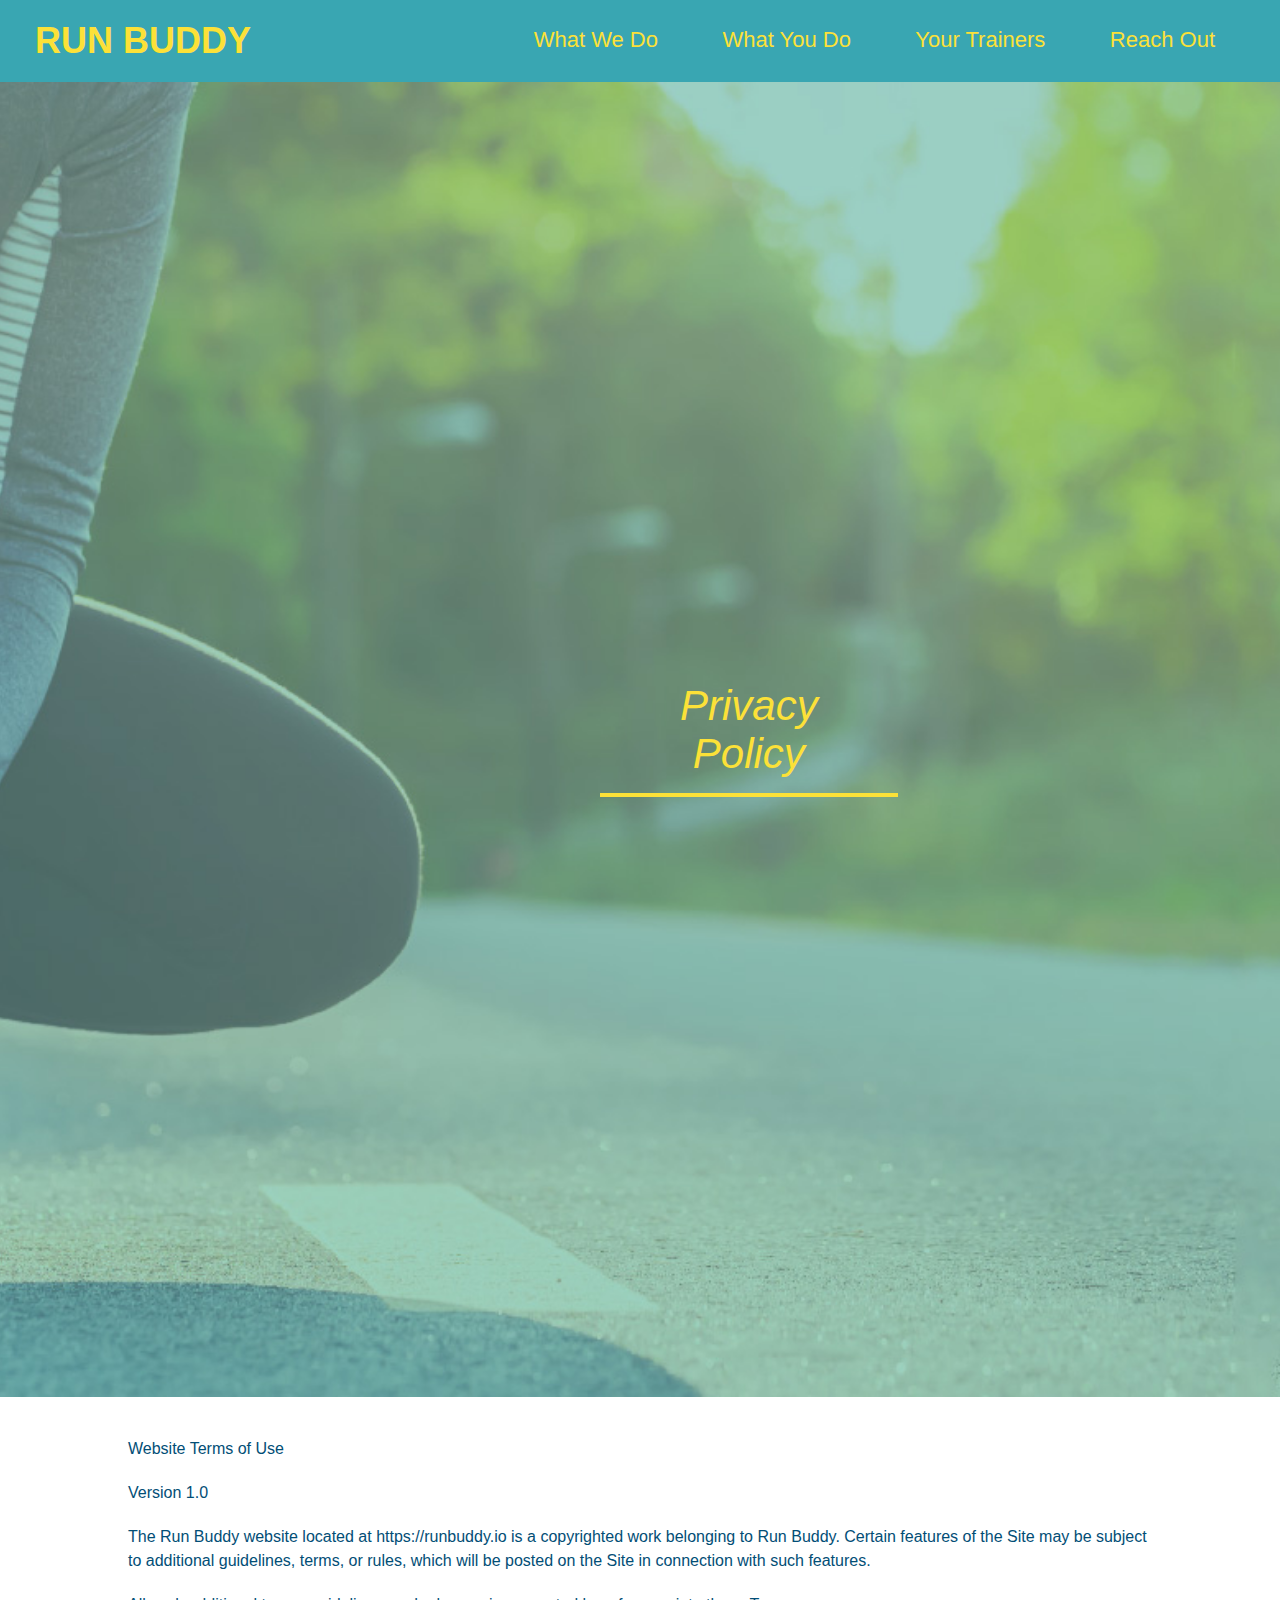
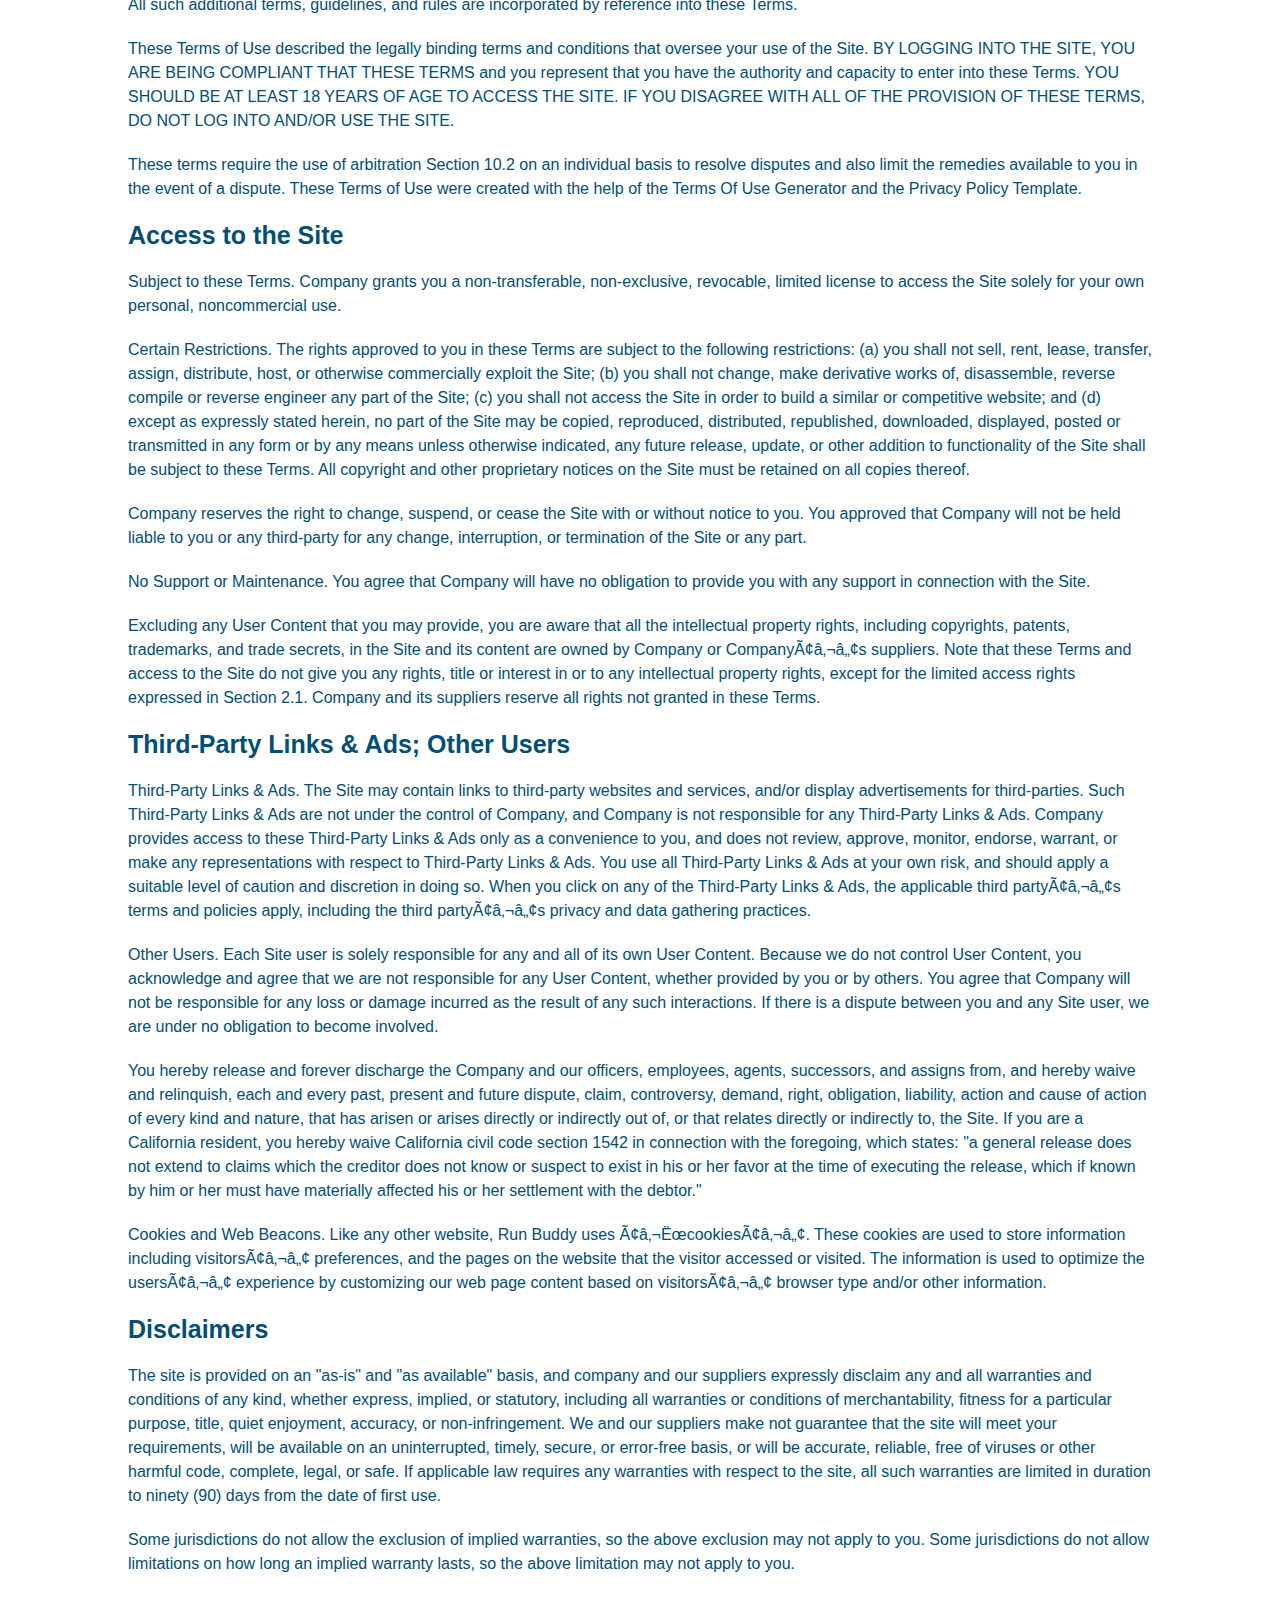
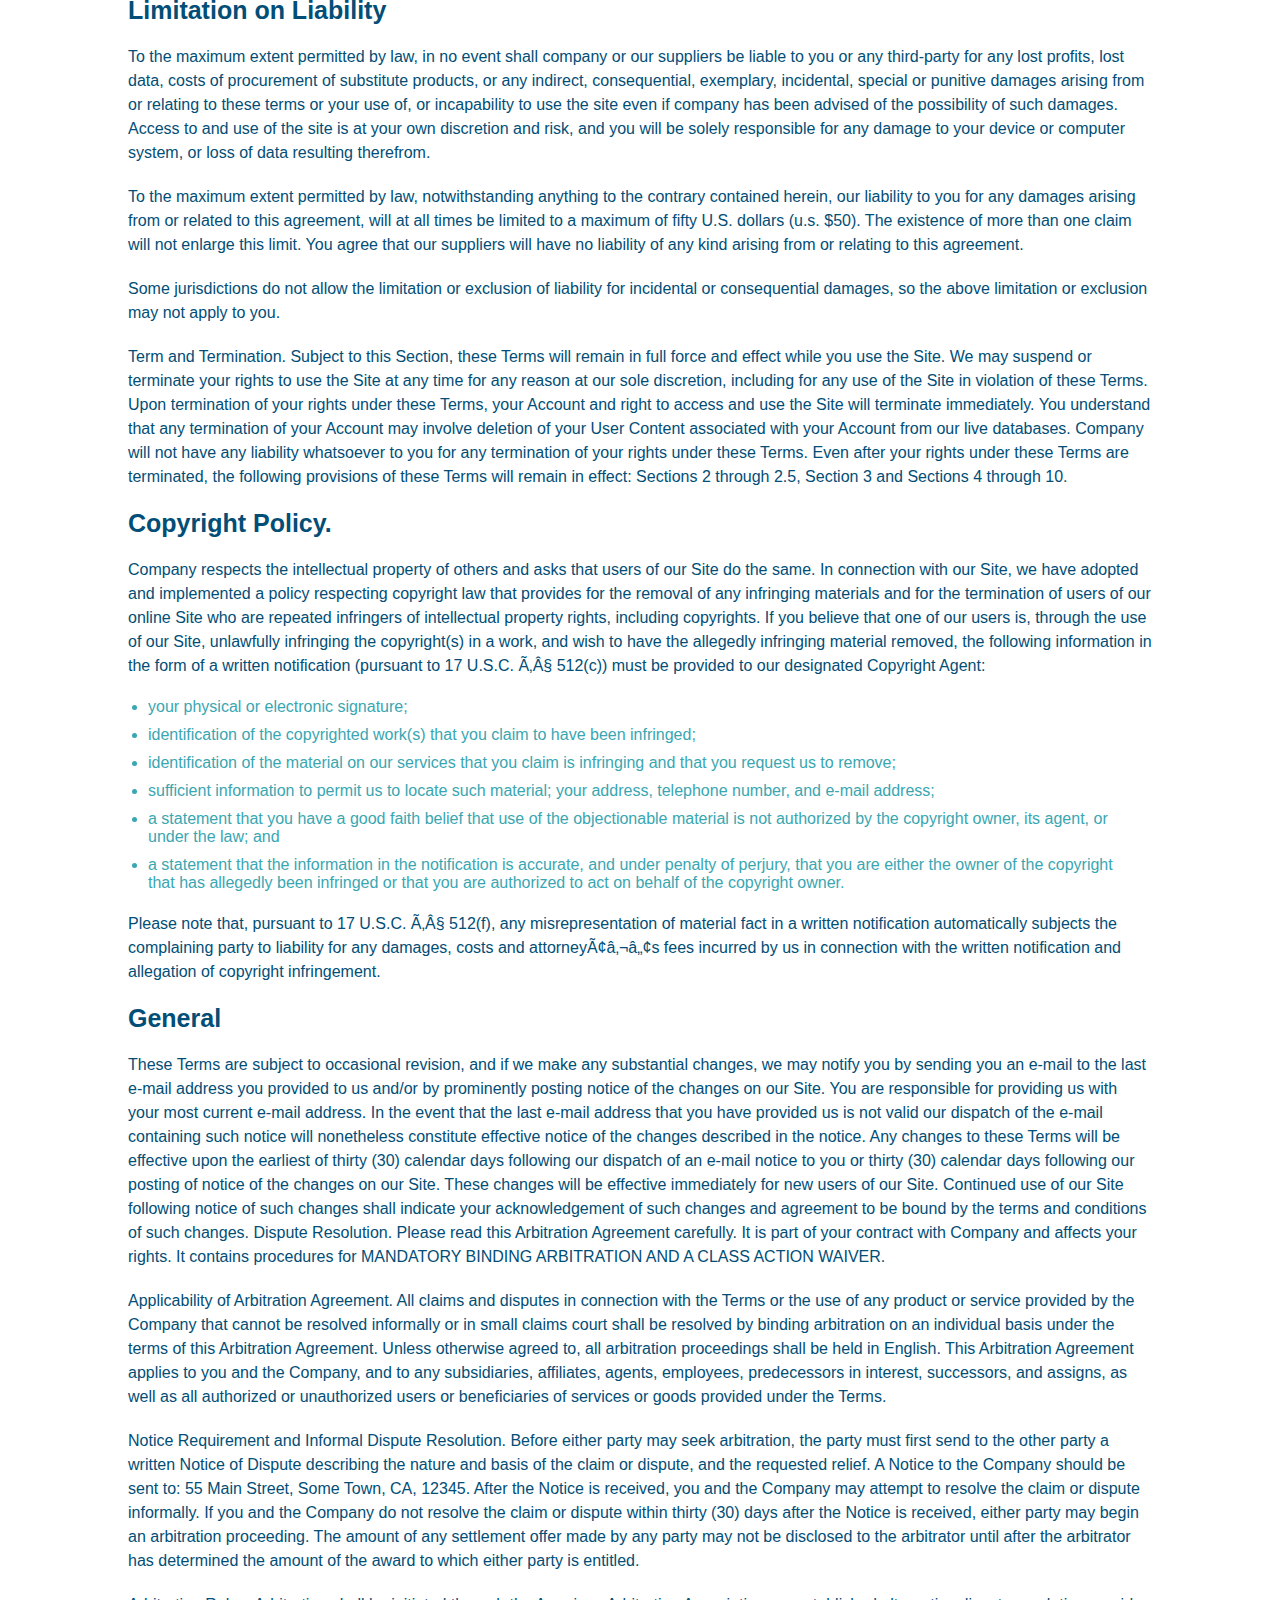
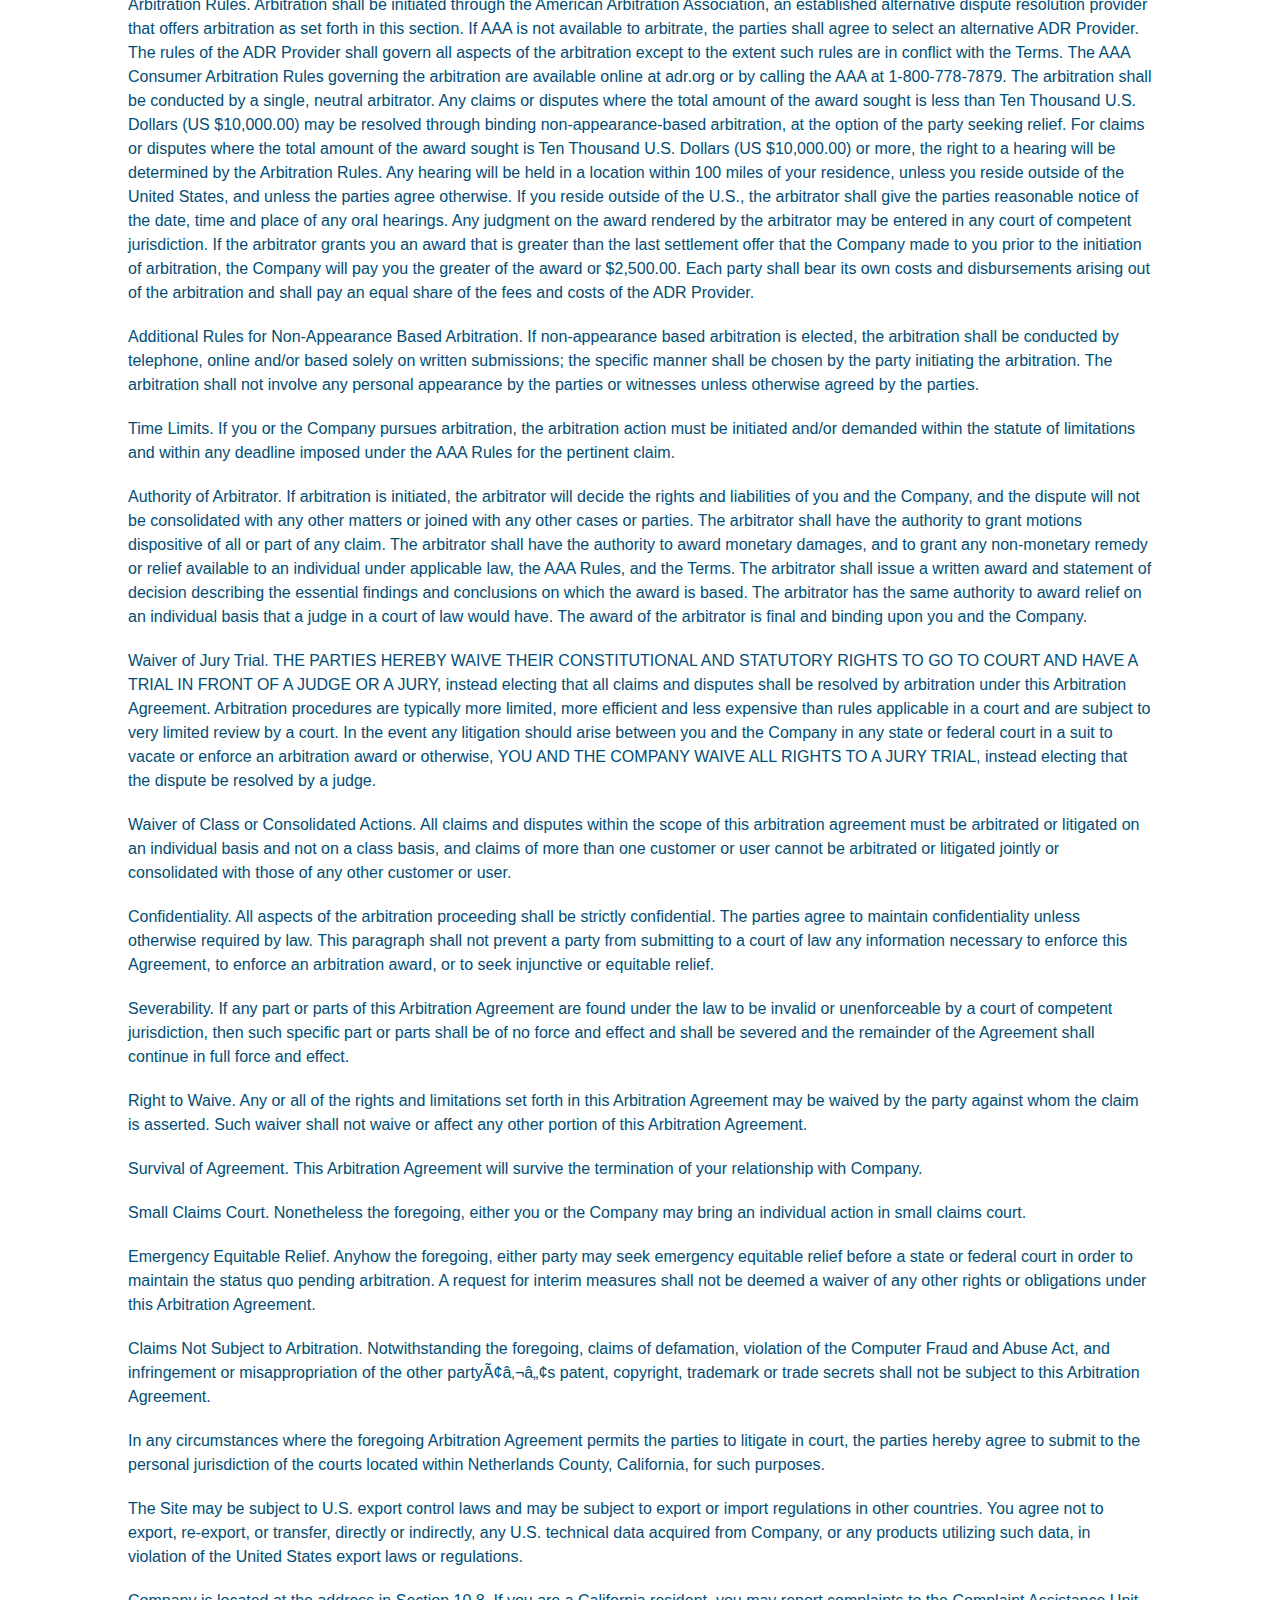
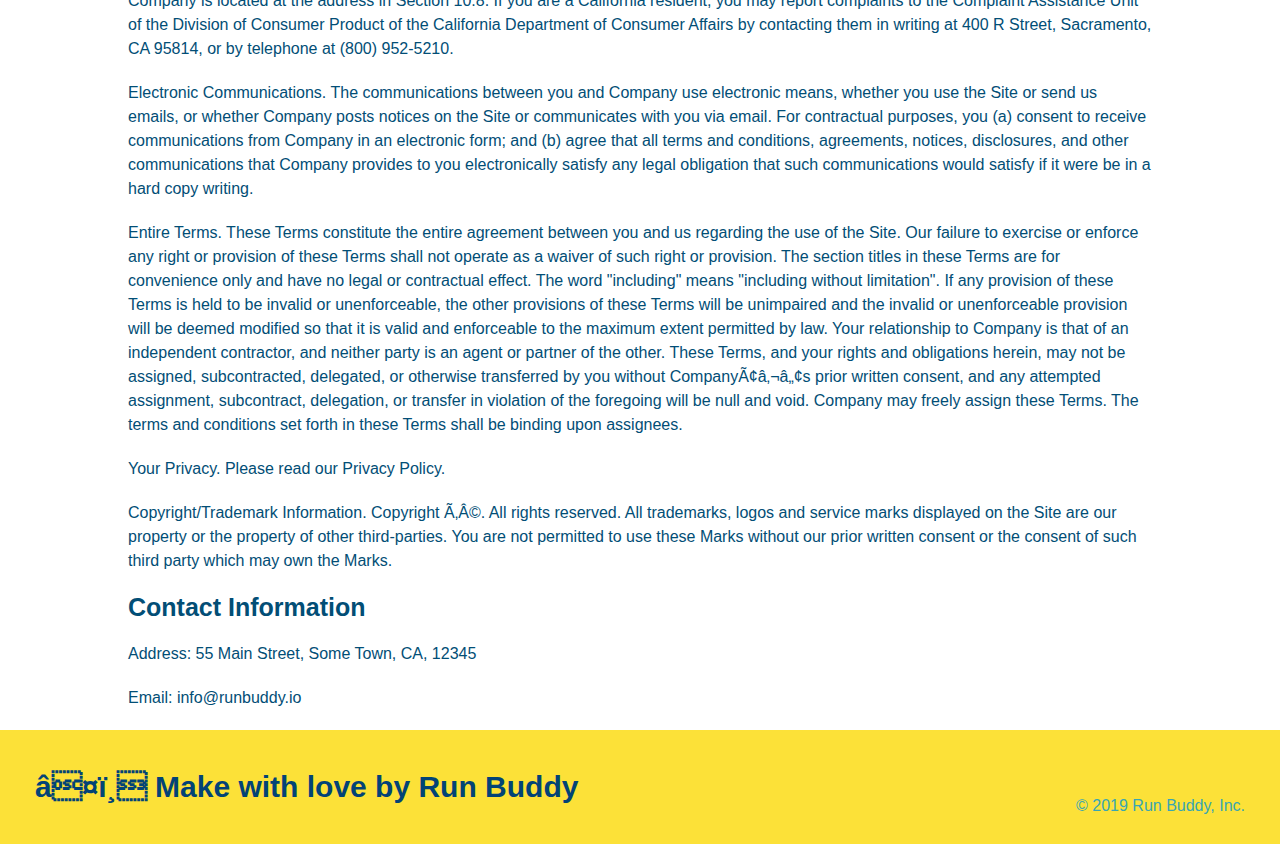
==== privacy-policy.html @ 044a58e0 "privacy policy" ====
<!DOCTYPE html>
<html lang="en">

    <head>
        <meta charset="UT-8" />
        <title>Privacy Policy - Run Buddy</title>
        <link rel="stylesheet" href="./assets/css/style.css" />
        <link rel="stylesheet" href="./assets/css/secondary-styles.css" />
        
    </head>

    <body>
        <header>
            <h1>
                <a href="/">
                 RUN BUDDY
                </a>
            </h1>
            <nav>
                <!--UNORDERED LIST ELEMENT-->
                <ul>
                    <!--LIST ITEM ELEMENT-->
                    <li>
                        <!--ANCHOR ELEMENT-->
                <a href="./index.html#what-we-do">What We Do</a>
                    </li>
                    <li>
                <a href="./index.html#what-you-do">What You Do</a>
                </li>
                <li>
                <a href="./index.html#your-trainers">Your Trainers</a>
                </li>
                <li>
                <a href="index.html#reach-out">Reach Out</a>
                </li>
            </ul>
            </nav>
        </header>

        <section class="hero">
            <h2 class="page-title">
             Privacy Policy
            </h2>
        </section>
        
        <article class="secondary-content">      
      <p>
        Website Terms of Use
      </p>

      <p>
        Version 1.0
      </p>

      <p>
        The Run Buddy website located at https://runbuddy.io is a copyrighted work belonging to Run Buddy. Certain
        features of the Site may be subject to additional guidelines, terms, or rules, which will be posted on the Site
        in connection with such features.
      </p>

      <p>
        All such additional terms, guidelines, and rules are incorporated by reference into these Terms.
      </p>

      <p>
        These Terms of Use described the legally binding terms and conditions that oversee your use of the Site. BY
        LOGGING INTO THE SITE, YOU ARE BEING COMPLIANT THAT THESE TERMS and you represent that you have the authority
        and capacity to enter into these Terms. YOU SHOULD BE AT LEAST 18 YEARS OF AGE TO ACCESS THE SITE. IF YOU
        DISAGREE WITH ALL OF THE PROVISION OF THESE TERMS, DO NOT LOG INTO AND/OR USE THE SITE.
      </p>

      <p>
        These terms require the use of arbitration Section 10.2 on an individual basis to resolve disputes and also
        limit the remedies available to you in the event of a dispute. These Terms of Use were created with the help of
        the Terms Of Use Generator and the Privacy Policy Template.
      </p>

      <h3>
        Access to the Site
      </h3>

      <p>
        Subject to these Terms. Company grants you a non-transferable, non-exclusive, revocable, limited license to
        access the Site solely for your own personal, noncommercial use.
      </p>

      <p>
        Certain Restrictions. The rights approved to you in these Terms are subject to the following restrictions: (a)
        you shall not sell, rent, lease, transfer, assign, distribute, host, or otherwise commercially exploit the Site;
        (b) you shall not change, make derivative works of, disassemble, reverse compile or reverse engineer any part of
        the Site; (c) you shall not access the Site in order to build a similar or competitive website; and (d) except
        as expressly stated herein, no part of the Site may be copied, reproduced, distributed, republished, downloaded,
        displayed, posted or transmitted in any form or by any means unless otherwise indicated, any future release,
        update, or other addition to functionality of the Site shall be subject to these Terms. All copyright and other
        proprietary notices on the Site must be retained on all copies thereof.
      </p>

      <p>
        Company reserves the right to change, suspend, or cease the Site with or without notice to you. You approved
        that Company will not be held liable to you or any third-party for any change, interruption, or termination of
        the Site or any part.
      </p>

      <p>
        No Support or Maintenance. You agree that Company will have no obligation to provide you with any support in
        connection with the Site.
      </p>

      <p>
        Excluding any User Content that you may provide, you are aware that all the intellectual property rights,
        including copyrights, patents, trademarks, and trade secrets, in the Site and its content are owned by Company
        or Companyâ€™s suppliers. Note that these Terms and access to the Site do not give you any rights, title or
        interest in or to any intellectual property rights, except for the limited access rights expressed in Section
        2.1. Company and its suppliers reserve all rights not granted in these Terms.
      </p>

      <h3>
        Third-Party Links & Ads; Other Users
      </h3>

      <p>
        Third-Party Links & Ads. The Site may contain links to third-party websites and services, and/or display
        advertisements for third-parties. Such Third-Party Links & Ads are not under the control of Company, and Company
        is not responsible for any Third-Party Links & Ads. Company provides access to these Third-Party Links & Ads
        only as a convenience to you, and does not review, approve, monitor, endorse, warrant, or make any
        representations with respect to Third-Party Links & Ads. You use all Third-Party Links & Ads at your own risk,
        and should apply a suitable level of caution and discretion in doing so. When you click on any of the
        Third-Party Links & Ads, the applicable third partyâ€™s terms and policies apply, including the third partyâ€™s
        privacy and data gathering practices.
      </p>

      <p>
        Other Users. Each Site user is solely responsible for any and all of its own User Content. Because we do not
        control User Content, you acknowledge and agree that we are not responsible for any User Content, whether
        provided by you or by others. You agree that Company will not be responsible for any loss or damage incurred as
        the result of any such interactions. If there is a dispute between you and any Site user, we are under no
        obligation to become involved.
      </p>

      <p>
        You hereby release and forever discharge the Company and our officers, employees, agents, successors, and
        assigns from, and hereby waive and relinquish, each and every past, present and future dispute, claim,
        controversy, demand, right, obligation, liability, action and cause of action of every kind and nature, that has
        arisen or arises directly or indirectly out of, or that relates directly or indirectly to, the Site. If you are
        a California resident, you hereby waive California civil code section 1542 in connection with the foregoing,
        which states: "a general release does not extend to claims which the creditor does not know or suspect to exist
        in his or her favor at the time of executing the release, which if known by him or her must have materially
        affected his or her settlement with the debtor."
      </p>

      <p>
        Cookies and Web Beacons. Like any other website, Run Buddy uses â€˜cookiesâ€™. These cookies are used to store
        information including visitorsâ€™ preferences, and the pages on the website that the visitor accessed or visited.
        The information is used to optimize the usersâ€™ experience by customizing our web page content based on visitorsâ€™
        browser type and/or other information.
      </p>

      <h3>
        Disclaimers
      </h3>

      <p>
        The site is provided on an "as-is" and "as available" basis, and company and our suppliers expressly disclaim
        any and all warranties and conditions of any kind, whether express, implied, or statutory, including all
        warranties or conditions of merchantability, fitness for a particular purpose, title, quiet enjoyment, accuracy,
        or non-infringement. We and our suppliers make not guarantee that the site will meet your requirements, will be
        available on an uninterrupted, timely, secure, or error-free basis, or will be accurate, reliable, free of
        viruses or other harmful code, complete, legal, or safe. If applicable law requires any warranties with respect
        to the site, all such warranties are limited in duration to ninety (90) days from the date of first use.
      </p>

      <p>
        Some jurisdictions do not allow the exclusion of implied warranties, so the above exclusion may not apply to
        you. Some jurisdictions do not allow limitations on how long an implied warranty lasts, so the above limitation
        may not apply to you.
      </p>

      <h3>
        Limitation on Liability
      </h3>

      <p>
        To the maximum extent permitted by law, in no event shall company or our suppliers be liable to you or any
        third-party for any lost profits, lost data, costs of procurement of substitute products, or any indirect,
        consequential, exemplary, incidental, special or punitive damages arising from or relating to these terms or
        your use of, or incapability to use the site even if company has been advised of the possibility of such
        damages. Access to and use of the site is at your own discretion and risk, and you will be solely responsible
        for any damage to your device or computer system, or loss of data resulting therefrom.
      </p>

      <p>
        To the maximum extent permitted by law, notwithstanding anything to the contrary contained herein, our liability
        to you for any damages arising from or related to this agreement, will at all times be limited to a maximum of
        fifty U.S. dollars (u.s. $50). The existence of more than one claim will not enlarge this limit. You agree that
        our suppliers will have no liability of any kind arising from or relating to this agreement.
      </p>

      <p>
        Some jurisdictions do not allow the limitation or exclusion of liability for incidental or consequential
        damages, so the above limitation or exclusion may not apply to you.
      </p>

      <p>
        Term and Termination. Subject to this Section, these Terms will remain in full force and effect while you use
        the Site. We may suspend or terminate your rights to use the Site at any time for any reason at our sole
        discretion, including for any use of the Site in violation of these Terms. Upon termination of your rights under
        these Terms, your Account and right to access and use the Site will terminate immediately. You understand that
        any termination of your Account may involve deletion of your User Content associated with your Account from our
        live databases. Company will not have any liability whatsoever to you for any termination of your rights under
        these Terms. Even after your rights under these Terms are terminated, the following provisions of these Terms
        will remain in effect: Sections 2 through 2.5, Section 3 and Sections 4 through 10.
      </p>

      <h3>
        Copyright Policy.
      </h3>

      <p>
        Company respects the intellectual property of others and asks that users of our Site do the same. In connection
        with our Site, we have adopted and implemented a policy respecting copyright law that provides for the removal
        of any infringing materials and for the termination of users of our online Site who are repeated infringers of
        intellectual property rights, including copyrights. If you believe that one of our users is, through the use of
        our Site, unlawfully infringing the copyright(s) in a work, and wish to have the allegedly infringing material
        removed, the following information in the form of a written notification (pursuant to 17 U.S.C. Â§ 512(c)) must
        be provided to our designated Copyright Agent:
      </p>

      <ul>
        <li>
          your physical or electronic signature;
        </li>
        <li>
          identification of the copyrighted work(s) that you claim to have been infringed;
        </li>
        <li>
          identification of the material on our services that you claim is infringing and that you request us to remove;
        </li>
        <li>
          sufficient information to permit us to locate such material; your address, telephone number, and e-mail
          address;
        </li>
        <li>
          a statement that you have a good faith belief that use of the objectionable material is not authorized by the
          copyright owner, its agent, or under the law; and
        </li>
        <li>
          a statement that the information in the notification is accurate, and under penalty of perjury, that you are
          either the owner of the copyright that has allegedly been infringed or that you are authorized to act on
          behalf of the copyright owner.
        </li>
      </ul>

      <p>
        Please note that, pursuant to 17 U.S.C. Â§ 512(f), any misrepresentation of material fact in a written
        notification automatically subjects the complaining party to liability for any damages, costs and attorneyâ€™s
        fees incurred by us in connection with the written notification and allegation of copyright infringement.
      </p>

      <h3>
        General
      </h3>

      <p>
        These Terms are subject to occasional revision, and if we make any substantial changes, we may notify you by
        sending you an e-mail to the last e-mail address you provided to us and/or by prominently posting notice of the
        changes on our Site. You are responsible for providing us with your most current e-mail address. In the event
        that the last e-mail address that you have provided us is not valid our dispatch of the e-mail containing such
        notice will nonetheless constitute effective notice of the changes described in the notice. Any changes to these
        Terms will be effective upon the earliest of thirty (30) calendar days following our dispatch of an e-mail
        notice to you or thirty (30) calendar days following our posting of notice of the changes on our Site. These
        changes will be effective immediately for new users of our Site. Continued use of our Site following notice of
        such changes shall indicate your acknowledgement of such changes and agreement to be bound by the terms and
        conditions of such changes. Dispute Resolution. Please read this Arbitration Agreement carefully. It is part of
        your contract with Company and affects your rights. It contains procedures for MANDATORY BINDING ARBITRATION AND
        A CLASS ACTION WAIVER.
      </p>

      <p>
        Applicability of Arbitration Agreement. All claims and disputes in connection with the Terms or the use of any
        product or service provided by the Company that cannot be resolved informally or in small claims court shall be
        resolved by binding arbitration on an individual basis under the terms of this Arbitration Agreement. Unless
        otherwise agreed to, all arbitration proceedings shall be held in English. This Arbitration Agreement applies to
        you and the Company, and to any subsidiaries, affiliates, agents, employees, predecessors in interest,
        successors, and assigns, as well as all authorized or unauthorized users or beneficiaries of services or goods
        provided under the Terms.
      </p>

      <p>
        Notice Requirement and Informal Dispute Resolution. Before either party may seek arbitration, the party must
        first send to the other party a written Notice of Dispute describing the nature and basis of the claim or
        dispute, and the requested relief. A Notice to the Company should be sent to: 55 Main Street, Some Town, CA,
        12345. After the Notice is received, you and the Company may attempt to resolve the claim or dispute informally.
        If you and the Company do not resolve the claim or dispute within thirty (30) days after the Notice is received,
        either party may begin an arbitration proceeding. The amount of any settlement offer made by any party may not
        be disclosed to the arbitrator until after the arbitrator has determined the amount of the award to which either
        party is entitled.
      </p>

      <p>
        Arbitration Rules. Arbitration shall be initiated through the American Arbitration Association, an established
        alternative dispute resolution provider that offers arbitration as set forth in this section. If AAA is not
        available to arbitrate, the parties shall agree to select an alternative ADR Provider. The rules of the ADR
        Provider shall govern all aspects of the arbitration except to the extent such rules are in conflict with the
        Terms. The AAA Consumer Arbitration Rules governing the arbitration are available online at adr.org or by
        calling the AAA at 1-800-778-7879. The arbitration shall be conducted by a single, neutral arbitrator. Any
        claims or disputes where the total amount of the award sought is less than Ten Thousand U.S. Dollars (US
        $10,000.00) may be resolved through binding non-appearance-based arbitration, at the option of the party seeking
        relief. For claims or disputes where the total amount of the award sought is Ten Thousand U.S. Dollars (US
        $10,000.00) or more, the right to a hearing will be determined by the Arbitration Rules. Any hearing will be
        held in a location within 100 miles of your residence, unless you reside outside of the United States, and
        unless the parties agree otherwise. If you reside outside of the U.S., the arbitrator shall give the parties
        reasonable notice of the date, time and place of any oral hearings. Any judgment on the award rendered by the
        arbitrator may be entered in any court of competent jurisdiction. If the arbitrator grants you an award that is
        greater than the last settlement offer that the Company made to you prior to the initiation of arbitration, the
        Company will pay you the greater of the award or $2,500.00. Each party shall bear its own costs and
        disbursements arising out of the arbitration and shall pay an equal share of the fees and costs of the ADR
        Provider.
      </p>

      <p>
        Additional Rules for Non-Appearance Based Arbitration. If non-appearance based arbitration is elected, the
        arbitration shall be conducted by telephone, online and/or based solely on written submissions; the specific
        manner shall be chosen by the party initiating the arbitration. The arbitration shall not involve any personal
        appearance by the parties or witnesses unless otherwise agreed by the parties.
      </p>

      <p>
        Time Limits. If you or the Company pursues arbitration, the arbitration action must be initiated and/or demanded
        within the statute of limitations and within any deadline imposed under the AAA Rules for the pertinent claim.
      </p>

      <p>
        Authority of Arbitrator. If arbitration is initiated, the arbitrator will decide the rights and liabilities of
        you and the Company, and the dispute will not be consolidated with any other matters or joined with any other
        cases or parties. The arbitrator shall have the authority to grant motions dispositive of all or part of any
        claim. The arbitrator shall have the authority to award monetary damages, and to grant any non-monetary remedy
        or relief available to an individual under applicable law, the AAA Rules, and the Terms. The arbitrator shall
        issue a written award and statement of decision describing the essential findings and conclusions on which the
        award is based. The arbitrator has the same authority to award relief on an individual basis that a judge in a
        court of law would have. The award of the arbitrator is final and binding upon you and the Company.
      </p>

      <p>
        Waiver of Jury Trial. THE PARTIES HEREBY WAIVE THEIR CONSTITUTIONAL AND STATUTORY RIGHTS TO GO TO COURT AND HAVE
        A TRIAL IN FRONT OF A JUDGE OR A JURY, instead electing that all claims and disputes shall be resolved by
        arbitration under this Arbitration Agreement. Arbitration procedures are typically more limited, more efficient
        and less expensive than rules applicable in a court and are subject to very limited review by a court. In the
        event any litigation should arise between you and the Company in any state or federal court in a suit to vacate
        or enforce an arbitration award or otherwise, YOU AND THE COMPANY WAIVE ALL RIGHTS TO A JURY TRIAL, instead
        electing that the dispute be resolved by a judge.
      </p>

      <p>
        Waiver of Class or Consolidated Actions. All claims and disputes within the scope of this arbitration agreement
        must be arbitrated or litigated on an individual basis and not on a class basis, and claims of more than one
        customer or user cannot be arbitrated or litigated jointly or consolidated with those of any other customer or
        user.
      </p>

      <p>
        Confidentiality. All aspects of the arbitration proceeding shall be strictly confidential. The parties agree to
        maintain confidentiality unless otherwise required by law. This paragraph shall not prevent a party from
        submitting to a court of law any information necessary to enforce this Agreement, to enforce an arbitration
        award, or to seek injunctive or equitable relief.
      </p>

      <p>
        Severability. If any part or parts of this Arbitration Agreement are found under the law to be invalid or
        unenforceable by a court of competent jurisdiction, then such specific part or parts shall be of no force and
        effect and shall be severed and the remainder of the Agreement shall continue in full force and effect.
      </p>

      <p>
        Right to Waive. Any or all of the rights and limitations set forth in this Arbitration Agreement may be waived
        by the party against whom the claim is asserted. Such waiver shall not waive or affect any other portion of this
        Arbitration Agreement.
      </p>

      <p>
        Survival of Agreement. This Arbitration Agreement will survive the termination of your relationship with
        Company.
      </p>

      <p>
        Small Claims Court. Nonetheless the foregoing, either you or the Company may bring an individual action in small
        claims court.
      </p>

      <p>
        Emergency Equitable Relief. Anyhow the foregoing, either party may seek emergency equitable relief before a
        state or federal court in order to maintain the status quo pending arbitration. A request for interim measures
        shall not be deemed a waiver of any other rights or obligations under this Arbitration Agreement.
      </p>

      <p>
        Claims Not Subject to Arbitration. Notwithstanding the foregoing, claims of defamation, violation of the
        Computer Fraud and Abuse Act, and infringement or misappropriation of the other partyâ€™s patent, copyright,
        trademark or trade secrets shall not be subject to this Arbitration Agreement.
      </p>

      <p>
        In any circumstances where the foregoing Arbitration Agreement permits the parties to litigate in court, the
        parties hereby agree to submit to the personal jurisdiction of the courts located within Netherlands County,
        California, for such purposes.
      </p>

      <p>
        The Site may be subject to U.S. export control laws and may be subject to export or import regulations in other
        countries. You agree not to export, re-export, or transfer, directly or indirectly, any U.S. technical data
        acquired from Company, or any products utilizing such data, in violation of the United States export laws or
        regulations.
      </p>

      <p>
        Company is located at the address in Section 10.8. If you are a California resident, you may report complaints
        to the Complaint Assistance Unit of the Division of Consumer Product of the California Department of Consumer
        Affairs by contacting them in writing at 400 R Street, Sacramento, CA 95814, or by telephone at (800) 952-5210.
      </p>

      <p>
        Electronic Communications. The communications between you and Company use electronic means, whether you use the
        Site or send us emails, or whether Company posts notices on the Site or communicates with you via email. For
        contractual purposes, you (a) consent to receive communications from Company in an electronic form; and (b)
        agree that all terms and conditions, agreements, notices, disclosures, and other communications that Company
        provides to you electronically satisfy any legal obligation that such communications would satisfy if it were be
        in a hard copy writing.
      </p>

      <p>
        Entire Terms. These Terms constitute the entire agreement between you and us regarding the use of the Site. Our
        failure to exercise or enforce any right or provision of these Terms shall not operate as a waiver of such right
        or provision. The section titles in these Terms are for convenience only and have no legal or contractual
        effect. The word "including" means "including without limitation". If any provision of these Terms is held to be
        invalid or unenforceable, the other provisions of these Terms will be unimpaired and the invalid or
        unenforceable provision will be deemed modified so that it is valid and enforceable to the maximum extent
        permitted by law. Your relationship to Company is that of an independent contractor, and neither party is an
        agent or partner of the other. These Terms, and your rights and obligations herein, may not be assigned,
        subcontracted, delegated, or otherwise transferred by you without Companyâ€™s prior written consent, and any
        attempted assignment, subcontract, delegation, or transfer in violation of the foregoing will be null and void.
        Company may freely assign these Terms. The terms and conditions set forth in these Terms shall be binding upon
        assignees.
      </p>

      <p>
        Your Privacy. Please read our Privacy Policy.
      </p>

      <p>
        Copyright/Trademark Information. Copyright Â©. All rights reserved. All trademarks, logos and service marks
        displayed on the Site are our property or the property of other third-parties. You are not permitted to use
        these Marks without our prior written consent or the consent of such third party which may own the Marks.
      </p>

      <h3>
        Contact Information
      </h3>

      <p>
        Address: 55 Main Street, Some Town, CA, 12345
      </p>

      <p>
        Email: info@runbuddy.io
      </p>


        </article>

    
    <!-- footer -->
    <footer>
        <h2>❤️ Make with love by Run Buddy</h2>
        <div>
            <a href="Read Our Privacy Policy"></a><br />
            &copy; 2019 Run Buddy, Inc.
        </div>
    </footer>
</body>
</html>
---- assets/css/style.css ----
* {
    margin: 0;
    padding: 0;
    box-sizing: border-box;
}

body{
    /* more on this crazy alphanumerical value in a minute! */
  color: #39a6b2;
  font-family: Helvetica, Arial, sans-serif;
}

/*apply stlyes to <header> */
header {
    padding: 20px 35px;
    background-color: #39a6b2;
}

header h1 {
    font-weight: bold;
    font-size: 36px;
    color: #fce138;
    margin: 0;
}

header a {
    text-decoration: none;
    color:#fce138;
}
header nav {
    float: right;
    margin: 7px 0;
}

header nav ul li {
    display: inline;
}
header nav ul li a {
    margin: 0 30px;
    font-weight: lighter;
    font-size: 22px;
}
header h1 {
    font-weight: bold;
    font-size: 36px;
    color: #fce138;
    margin: 0;
    display: inline;  
}
footer {
    background: #fce138;
    width: 100%;
    padding: 40px 35px;
}
footer h2 {
    display: inline;
    color: #024376;
    font-size: 30px;
    margin: 0;
}
footer div {
    float: right;
    line-height: 1.5;
    text-align: right;
}
footer a {
    color: #024e76;
}
.section {
    padding: 60px;
}
/* Hero Style Start */
.hero {
    background-image: url("../images/hero-bg.jpeg");
    padding: 600px;
    background-size: cover;
    background-position: center;
    position: relative;
}

/*Hero Style End */

/* Hero Form style start */
.hero-form {
    border: 3px solid #024e76;
    background-color: #fce138;
    padding: 20px;
    width: 500px;
    color: #024e76;
    position: absolute;
    bottom: 120px;
    right: 140px;
    
}

.hero-form h3 {
    font-size: 24px;
    margin: 0;
}

.hero-form p {
    margin: 5px 0 15 px 0;
}
.form-input {
    border: 1px solid #024e76;
    display:block;
    padding: 7px 15px;
    font-size: 16px;
    color:  #024e76;
    width: 100%;
    margin-bottom: 15px;

}
.hero-form label {
    margin:  0 5px;
}
.hero-form button {
    color: #fce138;
    background-color: #024e76;
    border: none;
    padding: 10px 20px;
    font-size: 16px;
}


.intro {
    text-align: center;
}


.intro p {
    line-height: 1.7;
    color: #39a6b2;
    width: 80%;
    font-size: 20px;
    margin: 0 auto;
  }

  .steps {
      text-align: center;
      background: #fce138;
  }
  .steps div {
      margin-bottom:  80px;
  }
  .steps img {
      width: 15%;
      margin: 10px 0;
  }
  .steps h3 {
      color: #024e76;
      font-size: 46px;
      margin-top: 10px;
  }
  
  .steps p {
      color: #39a6b2;
      font-size: 23px;
  }

  .steps span {
    font-size: 38px;
  }
  .section-title {
    font-size: 55px;
    display: inline-block;
    padding: 0 100px 20px 100px;
    border-bottom: 3px solid;
    margin-bottom: 35px;
    color: #024e76; 
}
.primary-border {
    border-color: #fce138;
}

.secondary-border {
    border-color: #39a6b2;
}

.trainers {
      text-align: center;
  }
.trainer {
    width: 900px;
    margin: 0 auto 30px auto;
    background: #024e76;
    color: #fce138;
    overflow: auto;
}
.trainer img {
    width: 200px;
    float: left;
}
  
.trainer-bio {
    padding:  35px;
    float: left;
    width: 65%;
}

.trainer-bio h3{
    font-size: 32px;
    margin-bottom: 8px;
}

.trainer-bio h4 {
    font-weight: lighter;
    font-size: 26px;
    margin-bottom: 25px;
}
.text-left {
    text-align: left;
}
.text-right {
    text-align: right;
}

.trainer-bio p {
    font-size: 17px;
    line-height: 1.3;
}
/*Reach Out Styles Start */
.contact {
    text-align: center;
    background: #024e76;
}
.contact h2 {
    color: #fce138;
}
.contact-info iframe {
    width: 400px;
    height: 400px;
}
.contact-info div {
    width: 410px;
    display: inline-block;
    vertical-align: top;
    text-align:left;
    margin: 30px 0 0 60px;
    color: white;
}
.contact-info h3 {
    color: #fce138;
    font-size: 32px;
}

.contact-info p, .contact-info address {
    margin: 20px 0;
    line-height: 1.5;
    font-size: 20px;
    font-style: normal;
}
.contact-info a {
    color: #fce138;
}
/* REACH OUT STLYES END */
---- assets/css/secondary-styles.css ----
.hero {
    background-position: bottom;
    height: auto;
    text-align: center;
    margin-bottom: 40px;
  }
  
  .page-title {
    color: #fce138;
    display: inline-block;
    border-bottom: 4px solid #fce138;
    padding: 0 80px 15px 80px;
    font-weight: normal;
    font-size: 42px;
    font-style: italic;
  }
  
  .secondary-content {
    width: 80%;
    margin: 0 auto;
    color: #024e76;
  }
  
  .secondary-content h3 {
    font-size: 25px;
    margin: 20px 0;
  }
  
  .secondary-content p {
    font-size: 16px;
    line-height: 1.5;
    margin: 20px 0;
  }
  
  .secondary-content ul {
    margin: 15px 20px;
  }
  
  .secondary-content li {
    color: #39a6b2;
    margin: 10px 0;
  }
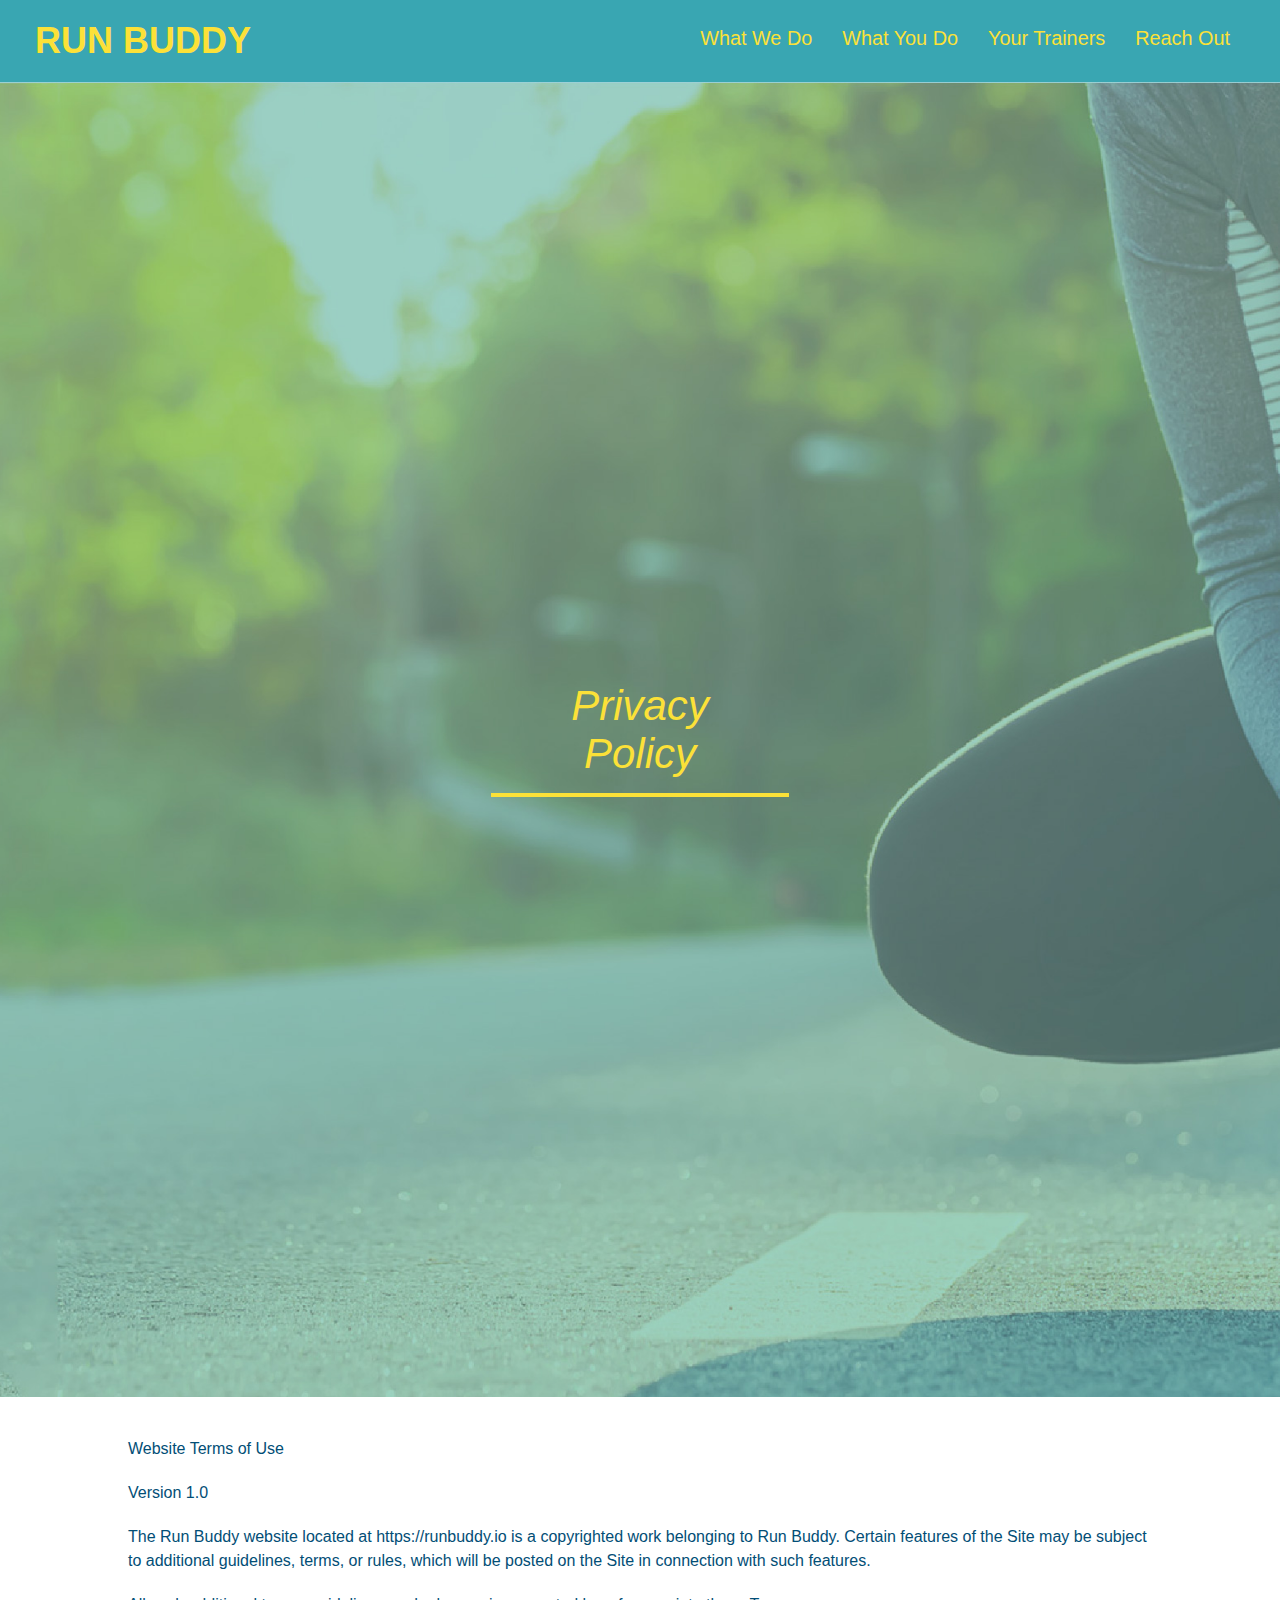
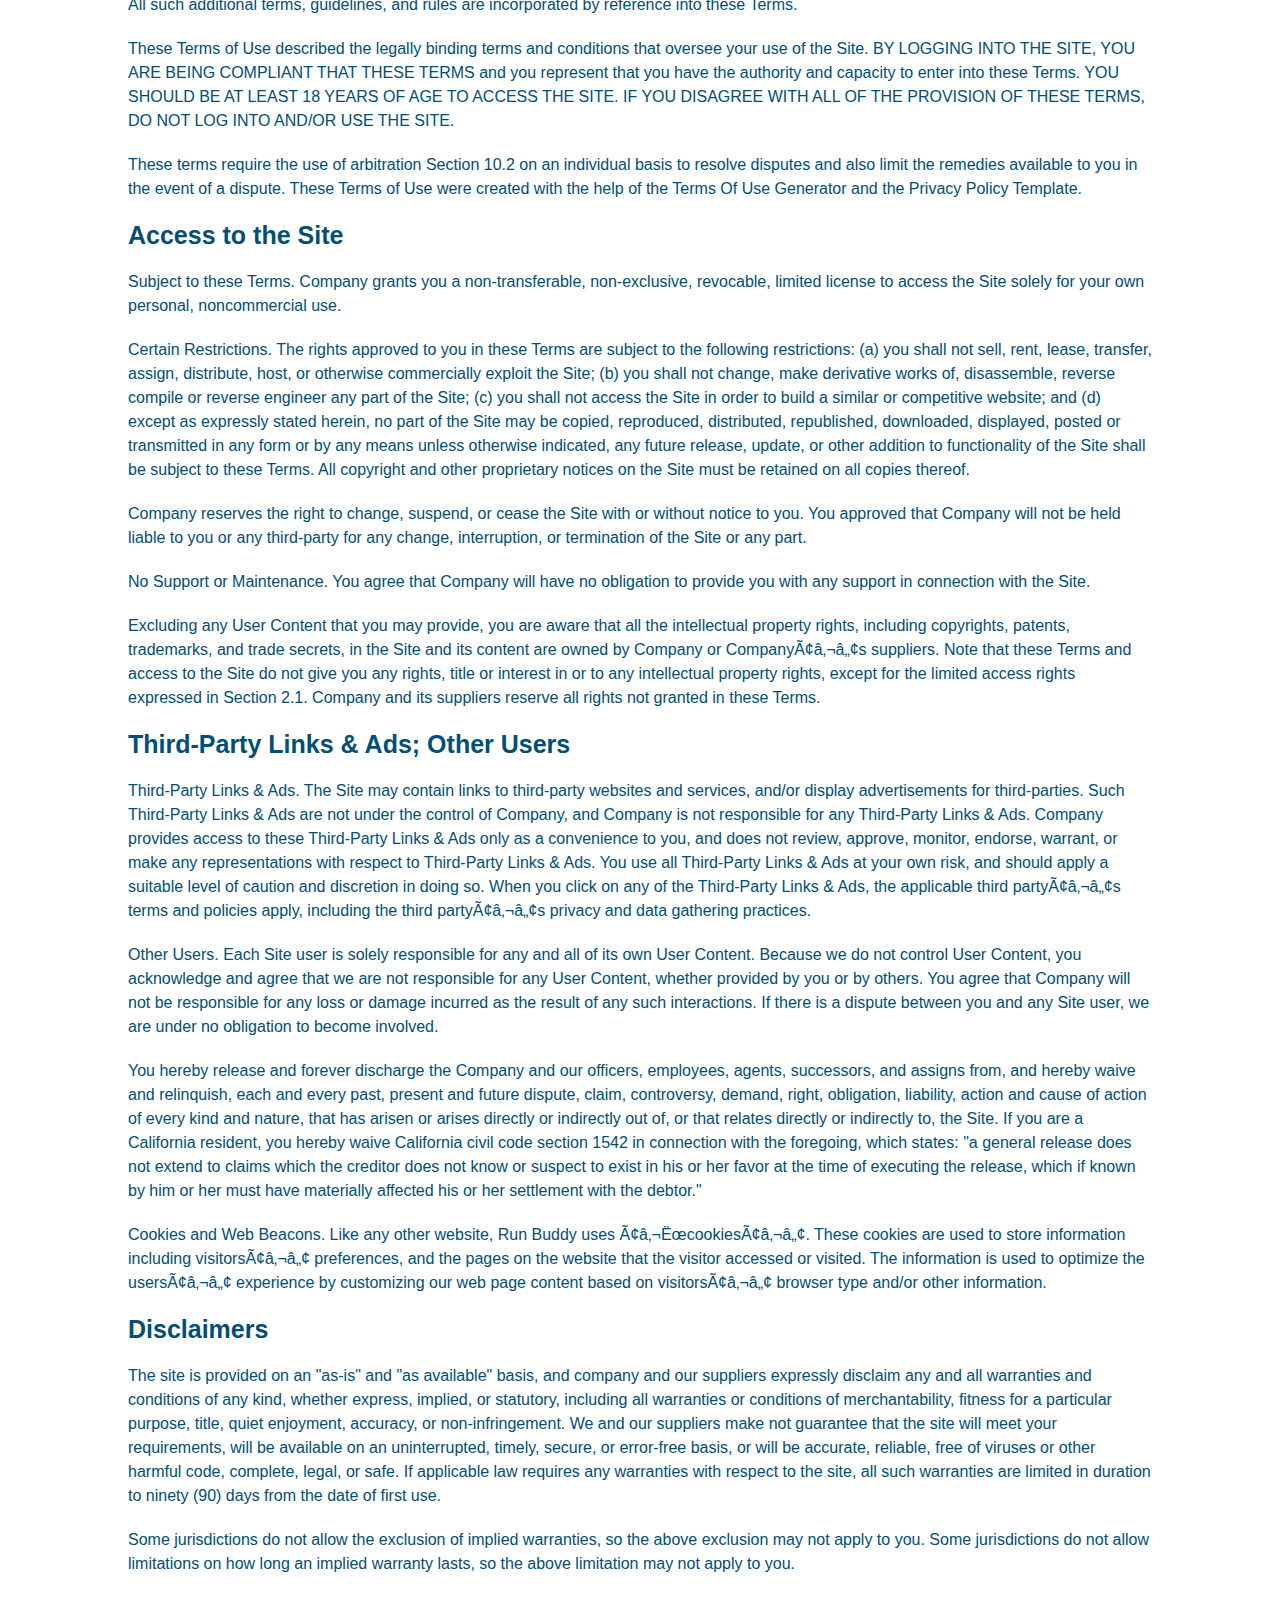
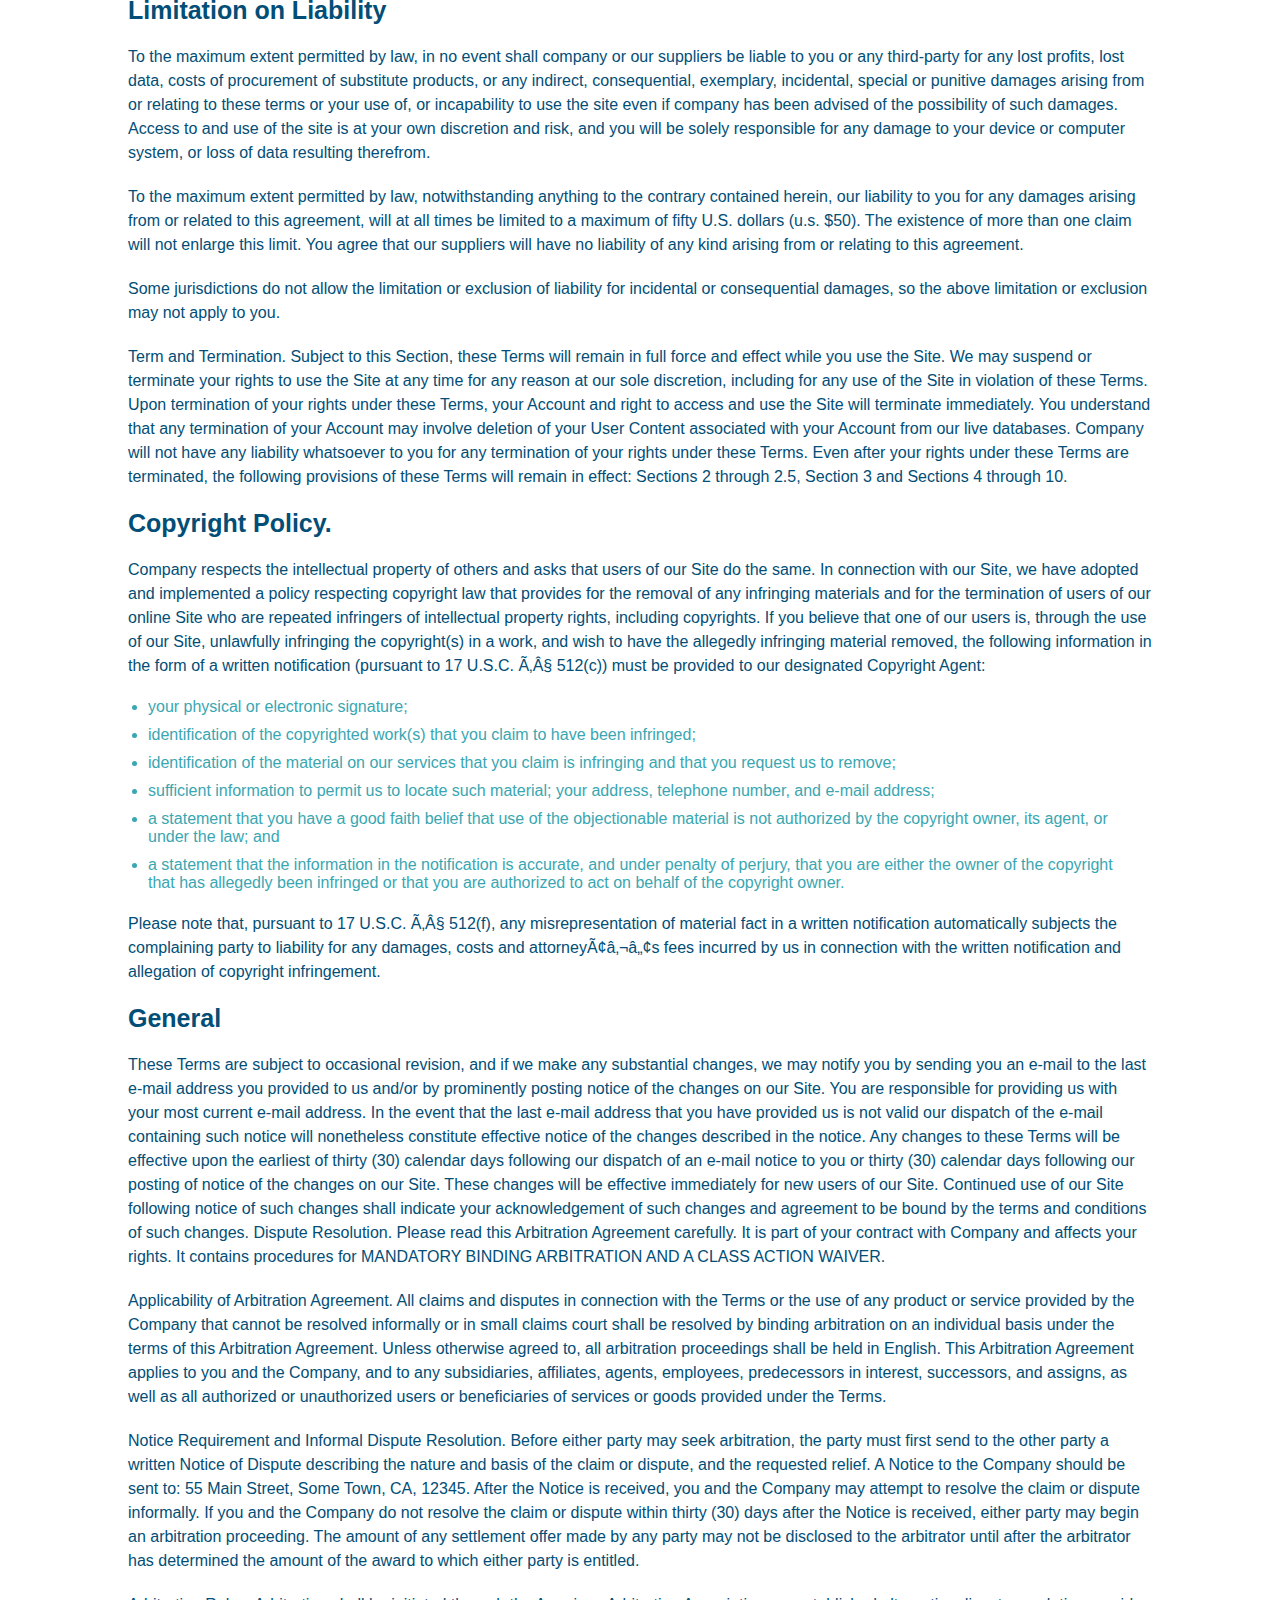
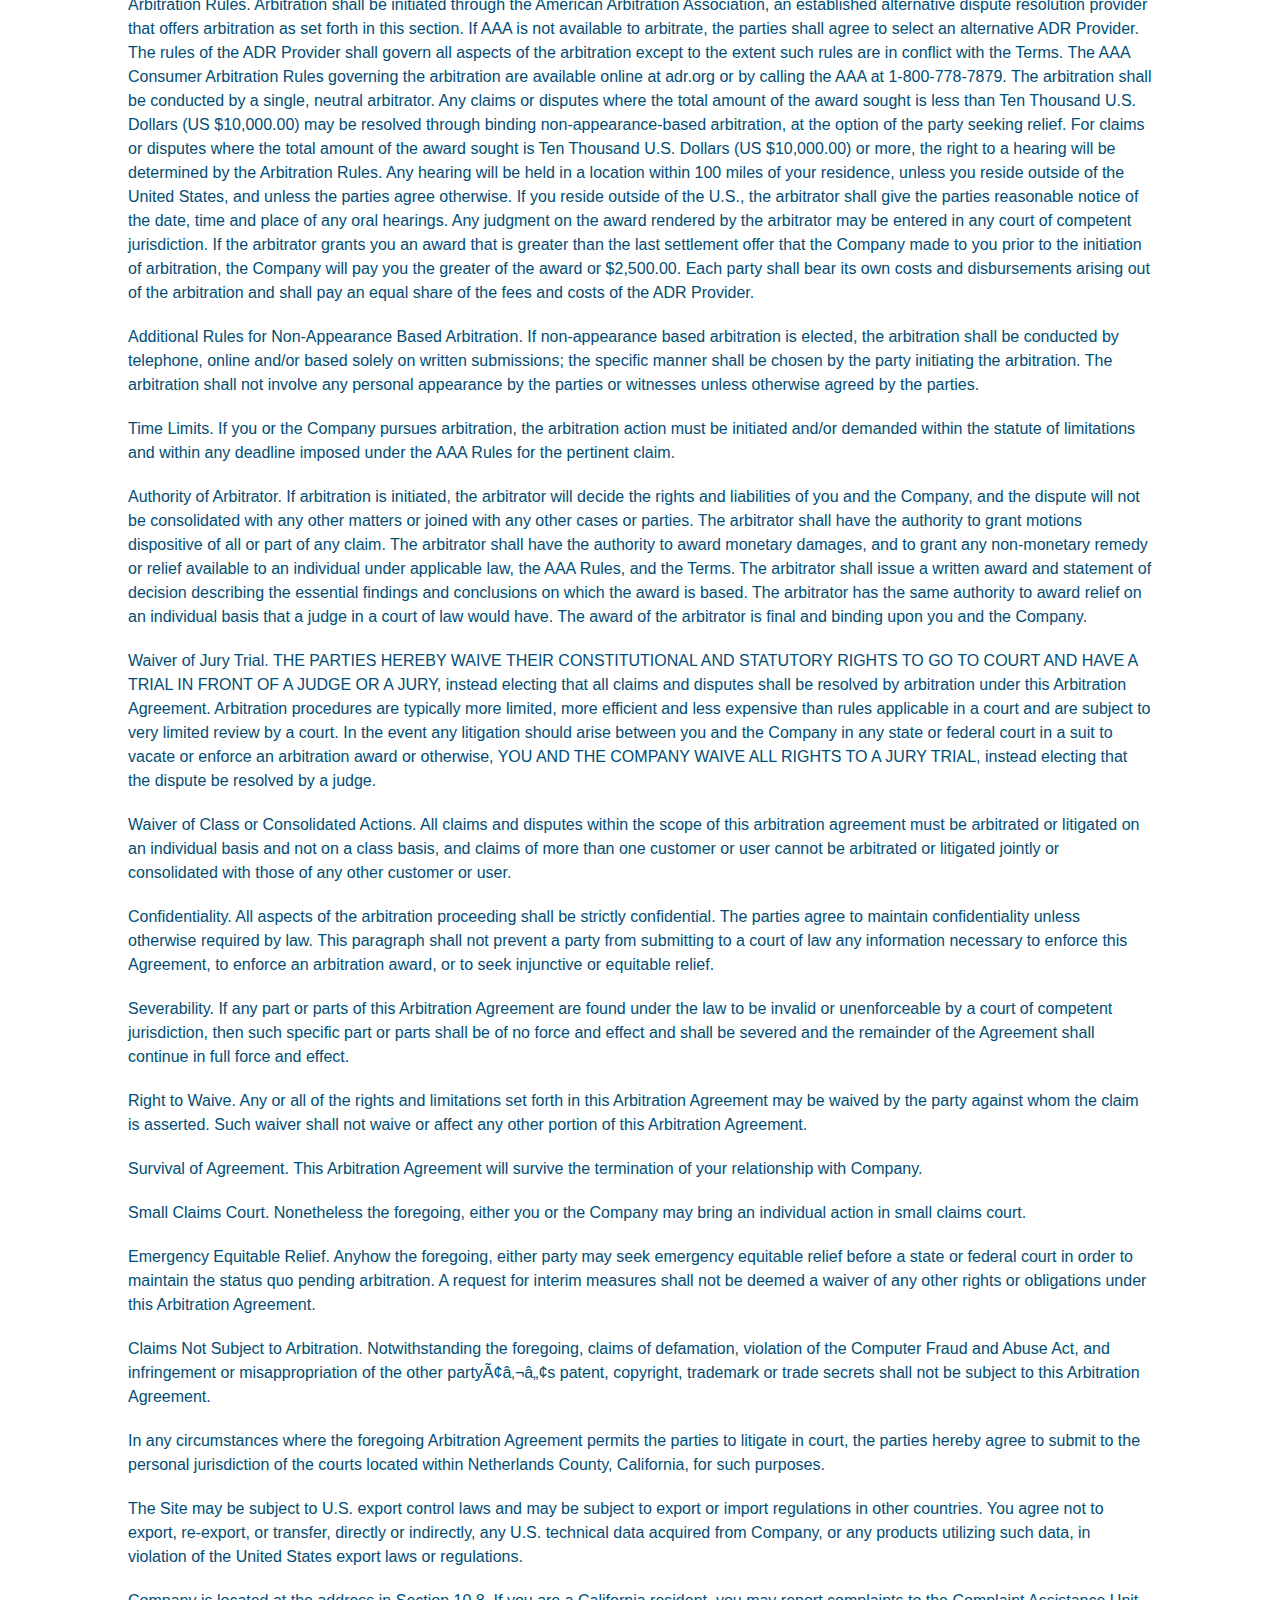
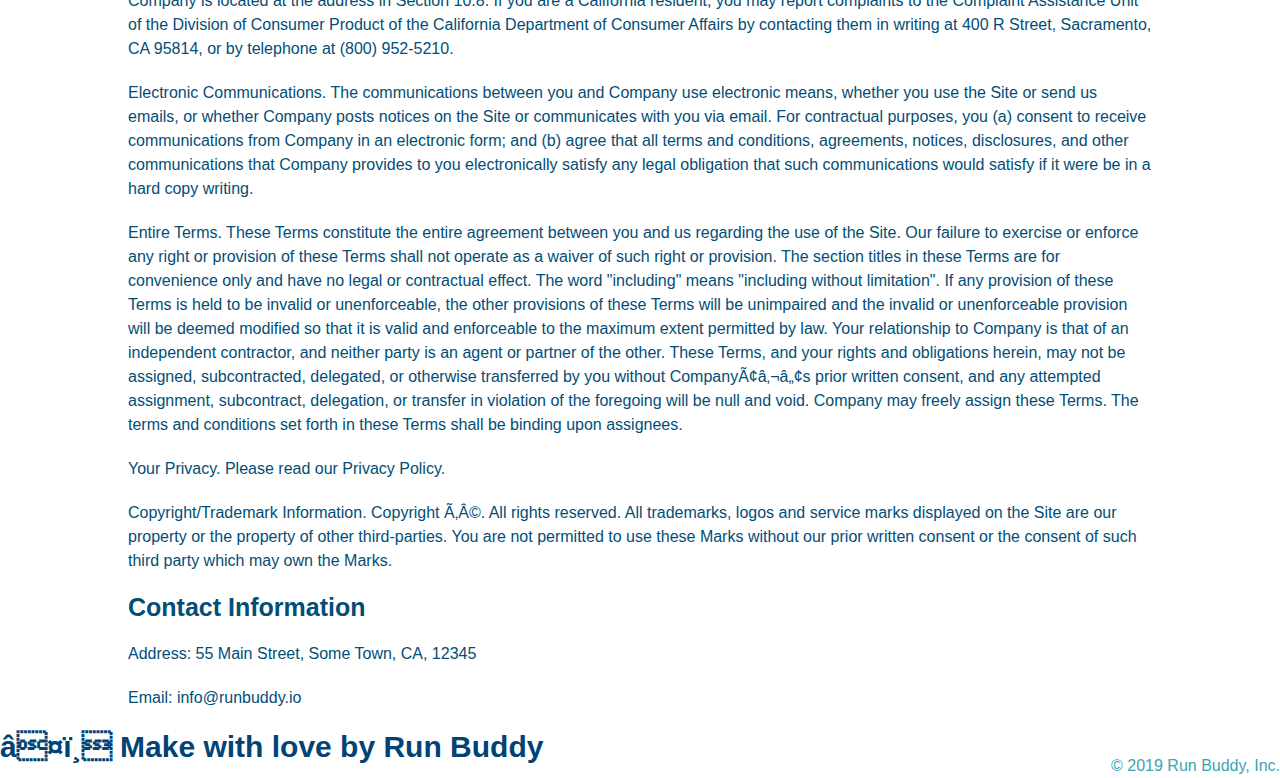
==== commit b6bbb557: "add media queries" ====
--- a/privacy-policy.html
+++ b/privacy-policy.html
@@ -3,6 +3,7 @@
 
     <head>
         <meta charset="UT-8" />
+        <meta name="viewpoint" content="width=device-width, initial-scale=1.0">
         <title>Privacy Policy - Run Buddy</title>
         <link rel="stylesheet" href="./assets/css/style.css" />
         <link rel="stylesheet" href="./assets/css/secondary-styles.css" />
--- a/assets/css/style.css
+++ b/assets/css/style.css
@@ -1,7 +1,7 @@
 * {
+    box-sizing: border-box;
     margin: 0;
-    padding: 0;
-    box-sizing: border-box;
+    padding: 0; 
 }
 
 body{
@@ -14,13 +14,16 @@
 header {
     padding: 20px 35px;
     background-color: #39a6b2;
+    display: flex;
+    justify-content: space-between;
+    flex-wrap: wrap;
 }
 
 header h1 {
     font-weight: bold;
+    margin: 0;
     font-size: 36px;
     color: #fce138;
-    margin: 0;
 }
 
 header a {
@@ -28,29 +31,33 @@
     color:#fce138;
 }
 header nav {
-    float: right;
     margin: 7px 0;
 }
 
 header nav ul li {
     display: inline;
 }
+header nav ul {
+    display: flex;
+    flex-wrap: wrap;
+    justify-content: space-between;
+    align-items: center;
+    list-style: none;
+}
 header nav ul li a {
-    margin: 0 30px;
+    padding: 10px 15px;
     font-weight: lighter;
-    font-size: 22px;
-}
-header h1 {
-    font-weight: bold;
-    font-size: 36px;
-    color: #fce138;
-    margin: 0;
-    display: inline;  
+    font-size: 1.55vw;
+}
+
+ 
 }
 footer {
     background: #fce138;
     width: 100%;
     padding: 40px 35px;
+    justify-content: space-between;
+    flex-wrap: wrap;
 }
 footer h2 {
     display: inline;
@@ -75,7 +82,10 @@
     padding: 600px;
     background-size: cover;
     background-position: center;
-    position: relative;
+    display: flex;
+    justify-content: center;
+    flex-wrap: wrap;
+    align-items: flex-start;
 }
 
 /*Hero Style End */
@@ -85,12 +95,9 @@
     border: 3px solid #024e76;
     background-color: #fce138;
     padding: 20px;
-    width: 500px;
     color: #024e76;
-    position: absolute;
-    bottom: 120px;
-    right: 140px;
-    
+    width: 40%;
+    margin: 3.5%;
 }
 
 .hero-form h3 {
@@ -121,12 +128,20 @@
     padding: 10px 20px;
     font-size: 16px;
 }
-
-
-.intro {
-    text-align: center;
-}
-
+.hero-cta {
+    width: 35%;
+    text-align: right;
+    margin: 3.5%;
+    color: #fff;    
+    font-size: 18px;
+    line-height: 1.2;
+
+}
+.hero-cta h2 {
+    font-style: italic;
+    font-size: 55px;
+    color: #fce138;
+}
 
 .intro p {
     line-height: 1.7;
@@ -134,40 +149,66 @@
     width: 80%;
     font-size: 20px;
     margin: 0 auto;
+    text-align: center;
   }
 
   .steps {
-      text-align: center;
-      background: #fce138;
-  }
-  .steps div {
-      margin-bottom:  80px;
-  }
-  .steps img {
-      width: 15%;
-      margin: 10px 0;
-  }
-  .steps h3 {
+    background: #fce138;
+  }
+  .step {
+      margin: 50px auto;
+      padding-bottom: 50px;
+      width: 80%;
+      border-bottom: 1px solid #39a6b2;
+      display: flex;
+      flex-wrap: wrap;
+      align-items: center;
+      justify-content: space-between;
+  }
+
+  
+  }
+  
+  .step h3 {
       color: #024e76;
       font-size: 46px;
-      margin-top: 10px;
+      flex: 1 30%;
+  }
+  .step-info {
+      flex: 2 70%;
+      display: flex;
+      flex-wrap: wrap;
+      align-items: center;
+  }
+  .step-img {
+    flex: 1 12%;
+    margin-right:  20px;
+}
+    .step-img img {
+    max-width: 100%;
+}
+    .step-text {
+    flex: 12;
+} 
+    .step-text p {
+      color: #39a6b2;
+      font-size: 18px;
+  }
+    .step-text h4 {
+      font-size: 26px;
+      line-height: 1.5;
+      color: #024e76;
   }
   
-  .steps p {
-      color: #39a6b2;
-      font-size: 23px;
-  }
-
-  .steps span {
-    font-size: 38px;
-  }
+
   .section-title {
-    font-size: 55px;
-    display: inline-block;
-    padding: 0 100px 20px 100px;
+    font-size: 48px;
     border-bottom: 3px solid;
-    margin-bottom: 35px;
     color: #024e76; 
+    padding-bottom: 20px;
+    text-align: center;
+    margin: 0 auto 35px auto;
+    width: 50%;
 }
 .primary-border {
     border-color: #fce138;
@@ -178,35 +219,39 @@
 }
 
 .trainers {
-      text-align: center;
-  }
+    width: 100%;
+    margin: 0 auto;
+    display: flex;
+    flex-wrap: wrap;
+    justify-content: space-around;
+    background: #024e76;
+    color: #fce138;
+    overflow: auto;
+}
 .trainer {
-    width: 900px;
-    margin: 0 auto 30px auto;
+    margin: 20px;
+    flex: 1;
     background: #024e76;
     color: #fce138;
-    overflow: auto;
 }
 .trainer img {
-    width: 200px;
-    float: left;
+    width: 100%;
 }
   
 .trainer-bio {
-    padding:  35px;
-    float: left;
-    width: 65%;
+    padding:  25px;
+    line-height: 1.3;
 }
 
 .trainer-bio h3{
-    font-size: 32px;
-    margin-bottom: 8px;
+    font-size: 28px;
+    
 }
 
 .trainer-bio h4 {
     font-weight: lighter;
-    font-size: 26px;
-    margin-bottom: 25px;
+    font-size: 22px;
+    margin-bottom: 15px;
 }
 .text-left {
     text-align: left;
@@ -217,26 +262,27 @@
 
 .trainer-bio p {
     font-size: 17px;
-    line-height: 1.3;
 }
 /*Reach Out Styles Start */
 .contact {
-    text-align: center;
     background: #024e76;
 }
 .contact h2 {
     color: #fce138;
 }
+.contact-info {
+    display: flex;
+    justify-content: space-between;
+    flex-wrap: wrap;
+}
+.contact-info > * {
+    flex: 1;
+    margin: 15px;
+}
 .contact-info iframe {
-    width: 400px;
     height: 400px;
 }
 .contact-info div {
-    width: 410px;
-    display: inline-block;
-    vertical-align: top;
-    text-align:left;
-    margin: 30px 0 0 60px;
     color: white;
 }
 .contact-info h3 {
@@ -247,10 +293,124 @@
 .contact-info p, .contact-info address {
     margin: 20px 0;
     line-height: 1.5;
-    font-size: 20px;
+    font-size: 16px;
     font-style: normal;
 }
+.contat-form input, .contact-form textarea {
+    border:  1px solid #024e76;
+    display: block;
+    padding: 7px 15px;
+    font-size: 16px;
+    color:  #024e76;
+    width: 100%;
+    margin-bottom: 15px;
+    margin-top: 5px;
+}
+.contact-form button {
+    width: 100%;
+    border: none;
+    background: #fce138;
+    color: #024e76;
+    padding: 15px 0;
+    font-size: 16px;
+}
 .contact-info a {
     color: #fce138;
 }
 /* REACH OUT STLYES END */
+
+.flex-row {
+    display: flex;
+}
+/* MEDIA QUERY FOR SMALLER DESKTOP SCREENS AND SMALLER */
+@media screen and (max-width: 900px) {
+    header {
+        padding-bottom: 0;
+        justify-content: center;
+    }
+    header h1 {
+        width: 100%;
+        text-align: center;
+    }
+    header nav ul {
+        margin-top:  20px;
+        width: 100%;
+        justify-content: center;
+    }
+    header nav ul li a {
+        font-size: 20px;
+    }
+    footer h2, footer div {
+            text-align: center;
+            width: 100%;
+        }
+    .hero-cta, .hero-form {
+        width: 100%;
+    }
+    .hero-cta {
+        text-align: center;
+    }
+    .section-title {
+        width: 80%;
+    }
+    .trainer {
+        flex:  0 70%;
+    }
+    .contact-info iframe {
+        flex:  1 100%;
+    }
+
+    }
+
+/* MEDIA QUERY FOR TABLETS AND SMALLER */
+@media screen and (max-width: 768px) {
+    .section {
+        padding:  30px 15px;
+    }
+    .step h3 {
+        flex:  1 100%;
+        text-align: center;
+    }
+    .step-info {
+        flex: 2 100%;
+        text-align: center;
+        justify-content: center;
+    }
+    .step-img {
+        flex:  0 32%;
+        margin-right: 0;
+        margin-top: 15px;
+        margin-bottom: 15px;
+    }
+    .step-text {
+        flex: 100%;
+    }
+    
+  }
+  
+  /* MEDIA QUERY FOR MOBILE PHONES AND SMALLER */
+  @media screen and (max-width: 575px) {
+      .hero-form button {
+          width: 100%;
+        
+      }
+      .section-title {
+          width: 95%;
+      }
+      .intro p {
+          width: 100%;
+      }
+      .trainer {
+          flex: 0 100%;
+      }
+      .contact-info {
+          text-align: center;
+      }
+      .contact-info > * {
+          flex: 0 100%;
+      }
+      .contact-form {
+          order: 3;
+      }
+    
+  }